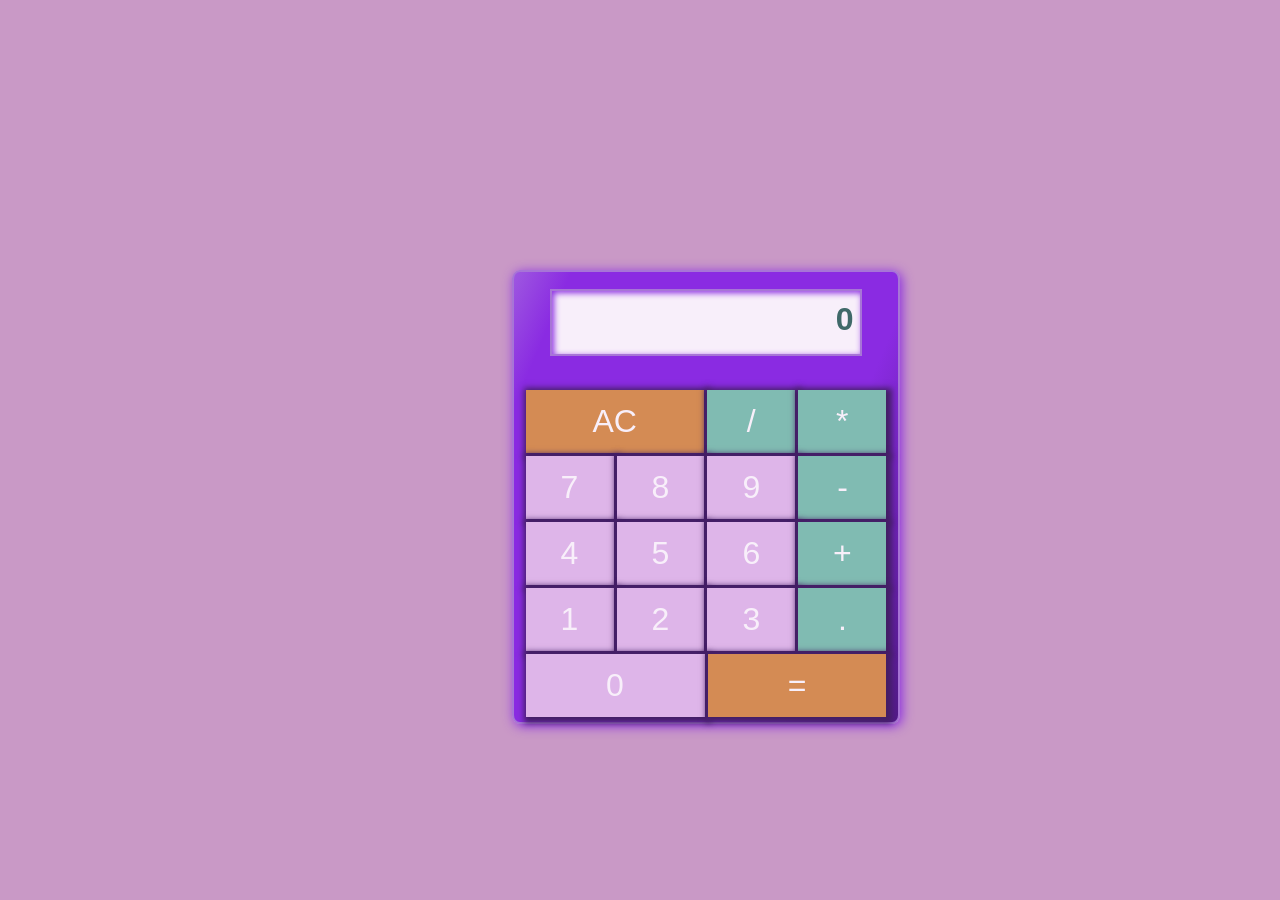
==== index.html @ 8cf29eae "Up one folder" ====
<!doctype html><html lang="en"><head><meta charset="utf-8"/><link rel="icon" href="/favicon.ico"/><meta name="viewport" content="width=device-width,initial-scale=1"/><meta name="theme-color" content="#000000"/><meta name="description" content="Calculator create-react-app"/><link rel="apple-touch-icon" href="/logo192.png"/><link rel="manifest" href="/manifest.json"/><title>Calculator</title><script defer="defer" src="/static/js/main.2e052784.js"></script><link href="/static/css/main.31b26df6.css" rel="stylesheet"></head><body><noscript>You need to enable JavaScript to run this app.</noscript><div id="root"></div><script src="https://cdn.freecodecamp.org/testable-projects-fcc/v1/bundle.js"></script></body></html>
---- static/css/main.31b26df6.css ----
body{-webkit-font-smoothing:antialiased;-moz-osx-font-smoothing:grayscale;font-family:-apple-system,BlinkMacSystemFont,Segoe UI,Roboto,Oxygen,Ubuntu,Cantarell,Fira Sans,Droid Sans,Helvetica Neue,sans-serif;margin:0}code{font-family:source-code-pro,Menlo,Monaco,Consolas,Courier New,monospace}.App{background-color:#c999c6;border:0;display:flex;flex-wrap:flex;height:100vh;margin:0;position:relative;width:100vw}.calculator{align-items:center;background-color:#8a2be2;background:linear-gradient(113deg,#9e58e0,#8a2be2 10%,#8a2be2 70%,#521988);border:2px solid #a775d6;border-radius:2%;box-shadow:2px 2px 12px #8a2be2;display:flex;flex-wrap:wrap;height:50%;justify-content:center;left:40%;max-height:600px;max-width:500px;position:absolute;top:30%;width:30%}.ViewResult{background-color:#f8effa;border:2px solid #a775d6;box-shadow:inset 2px 2px 6px 0 #8a2be2;color:#406969;display:flex;flex-direction:column;height:14%;justify-content:start;left:10%;margin:0;text-align:right;top:5%;width:80%}h2{font-size:2rem;margin:4px 6px 0 0}h2,p{padding:0}p{font-size:1rem;margin:6px 4px 0 0}.buttonContainer{display:flex;flex-wrap:wrap;gap:3px;height:70%;left:5%;margin:0;top:25%;width:94%}.Button{border:0;box-shadow:2px 2px 6px 4px #431f64;flex-grow:3;font-family:sans-serif;font-size:2rem;height:20%;margin:0;width:22%}.numberButton{background-color:#deb5e9}.numberButton,.otherButton{color:#f8effa;text-shadow:2px 2px 6px 0 #8a2be2}.otherButton{background-color:#80bbb2}.eraseButton{width:47%!important}.equalButton,.eraseButton{background-color:#d48b54;color:#f8effa;text-shadow:2px 2px 6px 0 #8a2be2}.Button:hover{border:2px solid #fff;color:#c786c4}.eraseButton:hover{border:2px solid red;color:red}
/*# sourceMappingURL=main.31b26df6.css.map*/
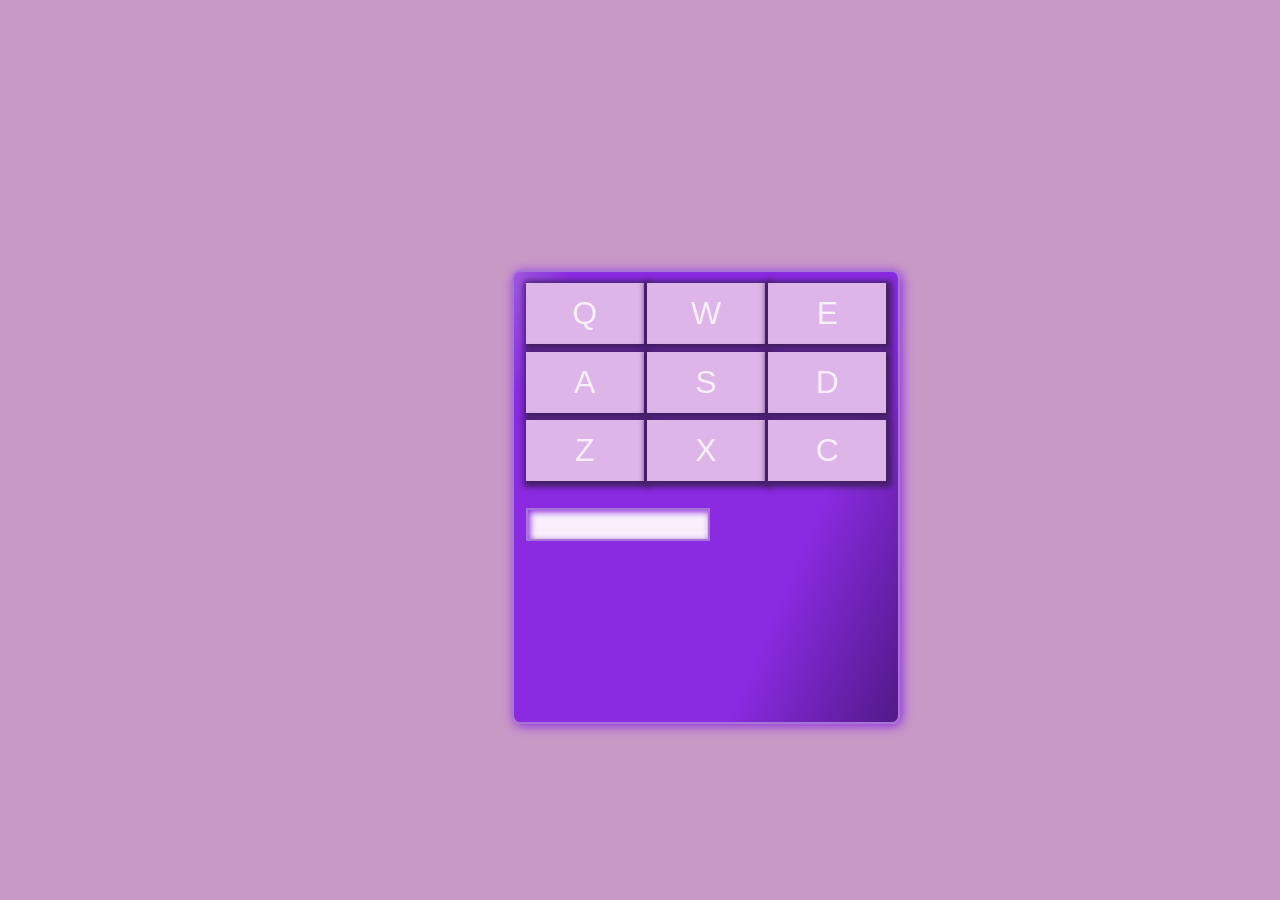
==== commit 4260ac71: "changed to drummachine" ====
--- a/index.html
+++ b/index.html
@@ -1 +1 @@
-<!doctype html><html lang="en"><head><meta charset="utf-8"/><link rel="icon" href="/favicon.ico"/><meta name="viewport" content="width=device-width,initial-scale=1"/><meta name="theme-color" content="#000000"/><meta name="description" content="Calculator create-react-app"/><link rel="apple-touch-icon" href="/logo192.png"/><link rel="manifest" href="/manifest.json"/><title>Calculator</title><script defer="defer" src="/static/js/main.2e052784.js"></script><link href="/static/css/main.31b26df6.css" rel="stylesheet"></head><body><noscript>You need to enable JavaScript to run this app.</noscript><div id="root"></div><script src="https://cdn.freecodecamp.org/testable-projects-fcc/v1/bundle.js"></script></body></html>+<!doctype html><html lang="en"><head><meta charset="utf-8"/><link rel="icon" href="/favicon.ico"/><meta name="viewport" content="width=device-width,initial-scale=1"/><meta name="theme-color" content="#000000"/><meta name="description" content="Calculator create-react-app"/><link rel="apple-touch-icon" href="/logo192.png"/><link rel="manifest" href="/manifest.json"/><title>Calculator</title><script defer="defer" src="/static/js/main.919c7c4d.js"></script><link href="/static/css/main.211625e2.css" rel="stylesheet"></head><body><noscript>You need to enable JavaScript to run this app.</noscript><div id="root"></div><script src="https://cdn.freecodecamp.org/testable-projects-fcc/v1/bundle.js"></script></body></html>
--- a/static/css/main.211625e2.css
+++ b/static/css/main.211625e2.css
@@ -0,0 +1,2 @@
+body{-webkit-font-smoothing:antialiased;-moz-osx-font-smoothing:grayscale;font-family:-apple-system,BlinkMacSystemFont,Segoe UI,Roboto,Oxygen,Ubuntu,Cantarell,Fira Sans,Droid Sans,Helvetica Neue,sans-serif;margin:0}code{font-family:source-code-pro,Menlo,Monaco,Consolas,Courier New,monospace}.App{background-color:#c999c6;border:0;display:flex;flex-wrap:flex;height:100vh;margin:0;position:relative;width:100vw}.drummain{align-items:center;background-color:#8a2be2;background:linear-gradient(113deg,#9e58e0,#8a2be2 10%,#8a2be2 70%,#521988);border:2px solid #a775d6;border-radius:2%;box-shadow:2px 2px 12px #8a2be2;display:flex;flex-wrap:wrap;height:50%;justify-content:center;left:40%;max-height:600px;max-width:500px;position:absolute;top:30%;width:30%}.display{background-color:#f8effa;border:2px solid #a775d6;box-shadow:inset 2px 2px 6px 0 #8a2be2;color:#406969;display:flex;flex-direction:column;height:14%;justify-content:start;left:10%;margin:0;text-align:right;top:5%;width:50%}h2{font-size:2rem;margin:4px 6px 0 0}h2,p{padding:0}p{font-size:1rem;margin:6px 4px 0 0}.buttonContainer{display:flex;flex-wrap:wrap;gap:3px;height:45%;margin:0;width:94%}.drum-pad{background-color:#deb5e9;border:0;box-shadow:2px 2px 6px 4px #431f64;flex-grow:3;font-family:sans-serif;font-size:2rem;height:30%;margin:0;width:30%}.drum-pad,.otherButton{color:#f8effa;text-shadow:2px 2px 6px 0 #8a2be2}.otherButton{background-color:#80bbb2}.eraseButton{width:47%!important}.equalButton,.eraseButton{background-color:#d48b54;color:#f8effa;text-shadow:2px 2px 6px 0 #8a2be2}.drum-pad:hover{border:2px solid #fff;color:#c786c4}.eraseButton:hover{border:2px solid red;color:red}
+/*# sourceMappingURL=main.211625e2.css.map*/
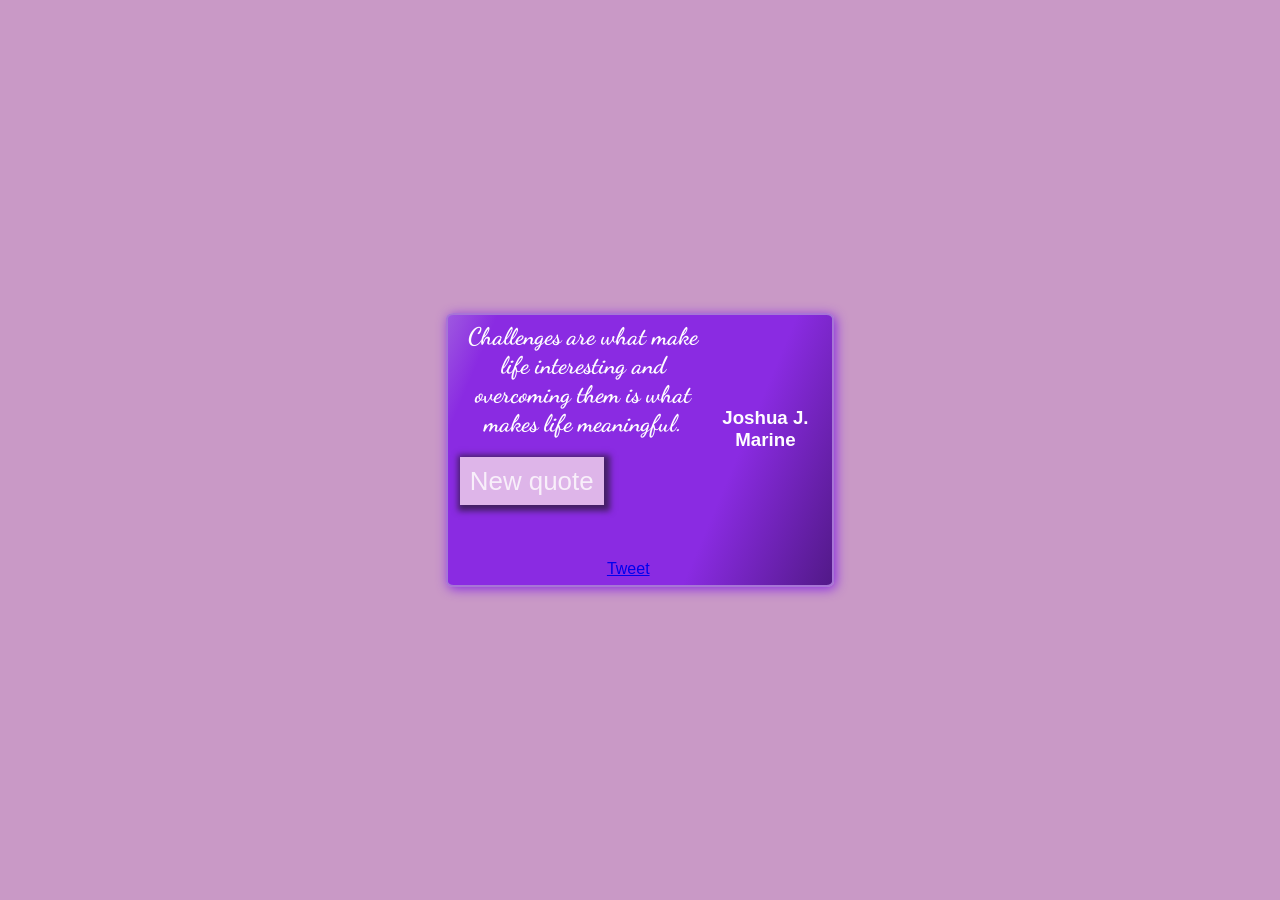
==== commit 5dfbdd5f: "changed to quotemachine" ====
--- a/index.html
+++ b/index.html
@@ -1 +1 @@
-<!doctype html><html lang="en"><head><meta charset="utf-8"/><link rel="icon" href="/favicon.ico"/><meta name="viewport" content="width=device-width,initial-scale=1"/><meta name="theme-color" content="#000000"/><meta name="description" content="Calculator create-react-app"/><link rel="apple-touch-icon" href="/logo192.png"/><link rel="manifest" href="/manifest.json"/><title>Calculator</title><script defer="defer" src="/static/js/main.919c7c4d.js"></script><link href="/static/css/main.211625e2.css" rel="stylesheet"></head><body><noscript>You need to enable JavaScript to run this app.</noscript><div id="root"></div><script src="https://cdn.freecodecamp.org/testable-projects-fcc/v1/bundle.js"></script></body></html>+<!doctype html><html lang="en"><head><meta charset="utf-8"/><link rel="icon" href="/favicon.ico"/><meta name="viewport" content="width=device-width,initial-scale=1"/><meta name="theme-color" content="#000000"/><meta name="description" content="Calculator create-react-app"/><link rel="apple-touch-icon" href="/logo192.png"/><link rel="manifest" href="/manifest.json"/><title>Calculator</title><script defer="defer" src="/static/js/main.d494745e.js"></script><link href="/static/css/main.2120047c.css" rel="stylesheet"></head><body><noscript>You need to enable JavaScript to run this app.</noscript><div id="root"></div><script src="https://cdn.freecodecamp.org/testable-projects-fcc/v1/bundle.js"></script></body></html>
--- a/static/css/main.2120047c.css
+++ b/static/css/main.2120047c.css
@@ -0,0 +1,2 @@
+@import url(https://fonts.googleapis.com/css2?family=Dancing+Script&display=swap);body{-webkit-font-smoothing:antialiased;-moz-osx-font-smoothing:grayscale;font-family:-apple-system,BlinkMacSystemFont,Segoe UI,Roboto,Oxygen,Ubuntu,Cantarell,Fira Sans,Droid Sans,Helvetica Neue,sans-serif;margin:0}code{font-family:source-code-pro,Menlo,Monaco,Consolas,Courier New,monospace}.App{background-color:#c999c6;border:0;flex-wrap:flex;height:100vh;margin:0;width:100vw}.App,.quote-box{align-items:center;display:flex;justify-content:center;position:relative}.quote-box{background-color:#8a2be2;background:linear-gradient(113deg,#9e58e0,#8a2be2 10%,#8a2be2 70%,#521988);border:2px solid #a775d6;border-radius:2%;box-shadow:2px 2px 12px #8a2be2;flex-wrap:wrap;height:30%;left:0;max-height:600px;max-width:500px;top:0;width:30%}.display{left:10%;margin:0;text-align:center;top:10%}.quote{color:#fefdff;font-family:Dancing Script,cursive;font-size:1.5rem;height:50%;margin:0;padding:0;text-shadow:2px 2px 6px 0 #8a2be2;width:90%}.author{align-self:flex-end;color:#fefdff;height:30%;width:40%}.buttonContainer{display:flex;gap:3px;height:45%;margin:0;width:94%}.button{background-color:#deb5e9;border:0;box-shadow:2px 2px 6px 4px #431f64;color:#f8effa;font-family:sans-serif;font-size:1.62rem;height:40%;margin:0;text-shadow:2px 2px 6px 0 #8a2be2;width:40%}.button:hover{border:2px solid #fff;color:#c786c4}#tweet-quote{align-self:flex-end}
+/*# sourceMappingURL=main.2120047c.css.map*/
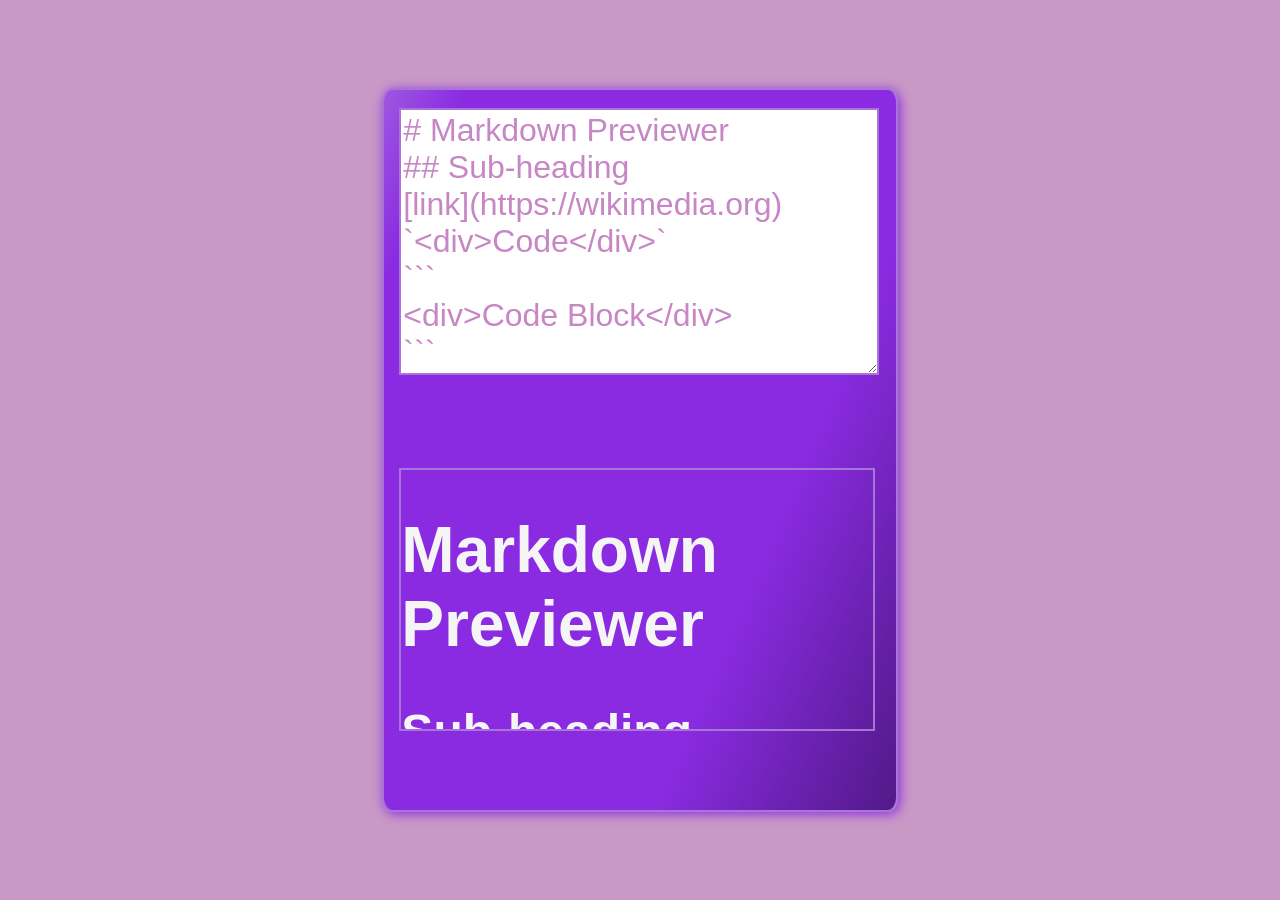
==== commit 374551d0: "commit markdown" ====
--- a/index.html
+++ b/index.html
@@ -1 +1 @@
-<!doctype html><html lang="en"><head><meta charset="utf-8"/><link rel="icon" href="/favicon.ico"/><meta name="viewport" content="width=device-width,initial-scale=1"/><meta name="theme-color" content="#000000"/><meta name="description" content="Calculator create-react-app"/><link rel="apple-touch-icon" href="/logo192.png"/><link rel="manifest" href="/manifest.json"/><title>Calculator</title><script defer="defer" src="/static/js/main.d494745e.js"></script><link href="/static/css/main.2120047c.css" rel="stylesheet"></head><body><noscript>You need to enable JavaScript to run this app.</noscript><div id="root"></div><script src="https://cdn.freecodecamp.org/testable-projects-fcc/v1/bundle.js"></script></body></html>+<!doctype html><html lang="en"><head><meta charset="utf-8"/><link rel="icon" href="/favicon.ico"/><meta name="viewport" content="width=device-width,initial-scale=1"/><meta name="theme-color" content="#000000"/><meta name="description" content="Calculator create-react-app"/><link rel="apple-touch-icon" href="/logo192.png"/><link rel="manifest" href="/manifest.json"/><title>Calculator</title><script defer="defer" src="/static/js/main.7f079409.js"></script><link href="/static/css/main.a2f92f46.css" rel="stylesheet"></head><body><noscript>You need to enable JavaScript to run this app.</noscript><div id="root"></div><script src="https://cdn.freecodecamp.org/testable-projects-fcc/v1/bundle.js"></script></body></html>
--- a/static/css/main.a2f92f46.css
+++ b/static/css/main.a2f92f46.css
@@ -0,0 +1,2 @@
+body{-webkit-font-smoothing:antialiased;-moz-osx-font-smoothing:grayscale;font-family:-apple-system,BlinkMacSystemFont,Segoe UI,Roboto,Oxygen,Ubuntu,Cantarell,Fira Sans,Droid Sans,Helvetica Neue,sans-serif;margin:0}code{font-family:source-code-pro,Menlo,Monaco,Consolas,Courier New,monospace}.App{background-color:#c999c6;border:0;flex-wrap:flex;height:100vh;margin:0;width:100vw}.App,.quote-box{align-items:center;display:flex;justify-content:center;position:relative}.quote-box{background-color:#8a2be2;background:linear-gradient(113deg,#9e58e0,#8a2be2 10%,#8a2be2 70%,#521988);border:2px solid #a775d6;border-radius:2%;box-shadow:2px 2px 12px #8a2be2;flex-wrap:wrap;height:80%;left:0;top:0;width:40%}.Container{display:flex;gap:3px;height:45%;margin:0;width:94%}.button{background-color:#deb5e9;border:0;box-shadow:2px 2px 6px 4px #431f64;color:#f8effa;font-family:sans-serif;font-size:1.62rem;height:40%;margin:0;text-shadow:2px 2px 6px 0 #8a2be2;width:40%}.button:hover{border:2px solid #fff;color:#c786c4}.text{border:2px solid #a775d6;font-family:sans-serif;font-size:2rem;height:80%;margin:0;overflow:auto;text-align:left;text-shadow:2px 2px 6px 0 #8a2be2;width:98%}.input{color:#c786c4}.output{color:#f5f5f5}
+/*# sourceMappingURL=main.a2f92f46.css.map*/
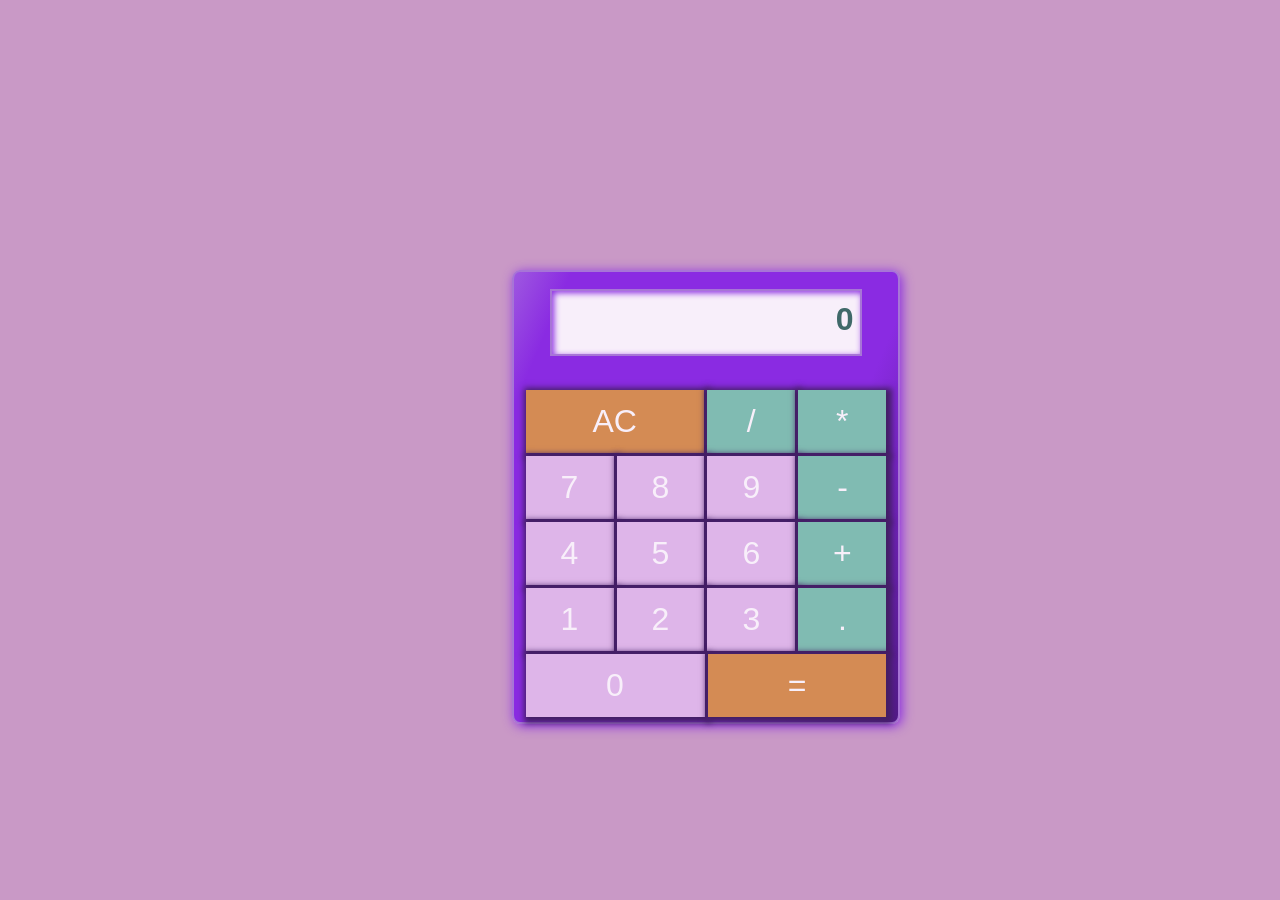
==== commit f5d4d652: "back to calculator" ====
--- a/index.html
+++ b/index.html
@@ -1 +1 @@
-<!doctype html><html lang="en"><head><meta charset="utf-8"/><link rel="icon" href="/favicon.ico"/><meta name="viewport" content="width=device-width,initial-scale=1"/><meta name="theme-color" content="#000000"/><meta name="description" content="Calculator create-react-app"/><link rel="apple-touch-icon" href="/logo192.png"/><link rel="manifest" href="/manifest.json"/><title>Calculator</title><script defer="defer" src="/static/js/main.7f079409.js"></script><link href="/static/css/main.a2f92f46.css" rel="stylesheet"></head><body><noscript>You need to enable JavaScript to run this app.</noscript><div id="root"></div><script src="https://cdn.freecodecamp.org/testable-projects-fcc/v1/bundle.js"></script></body></html>+<!doctype html><html lang="en"><head><meta charset="utf-8"/><link rel="icon" href="/favicon.ico"/><meta name="viewport" content="width=device-width,initial-scale=1"/><meta name="theme-color" content="#000000"/><meta name="description" content="Calculator create-react-app"/><link rel="apple-touch-icon" href="/logo192.png"/><link rel="manifest" href="/manifest.json"/><title>Calculator</title><script defer="defer" src="/static/js/main.2e052784.js"></script><link href="/static/css/main.31b26df6.css" rel="stylesheet"></head><body><noscript>You need to enable JavaScript to run this app.</noscript><div id="root"></div><script src="https://cdn.freecodecamp.org/testable-projects-fcc/v1/bundle.js"></script></body></html>
--- a/static/css/main.31b26df6.css
+++ b/static/css/main.31b26df6.css
@@ -0,0 +1,2 @@
+body{-webkit-font-smoothing:antialiased;-moz-osx-font-smoothing:grayscale;font-family:-apple-system,BlinkMacSystemFont,Segoe UI,Roboto,Oxygen,Ubuntu,Cantarell,Fira Sans,Droid Sans,Helvetica Neue,sans-serif;margin:0}code{font-family:source-code-pro,Menlo,Monaco,Consolas,Courier New,monospace}.App{background-color:#c999c6;border:0;display:flex;flex-wrap:flex;height:100vh;margin:0;position:relative;width:100vw}.calculator{align-items:center;background-color:#8a2be2;background:linear-gradient(113deg,#9e58e0,#8a2be2 10%,#8a2be2 70%,#521988);border:2px solid #a775d6;border-radius:2%;box-shadow:2px 2px 12px #8a2be2;display:flex;flex-wrap:wrap;height:50%;justify-content:center;left:40%;max-height:600px;max-width:500px;position:absolute;top:30%;width:30%}.ViewResult{background-color:#f8effa;border:2px solid #a775d6;box-shadow:inset 2px 2px 6px 0 #8a2be2;color:#406969;display:flex;flex-direction:column;height:14%;justify-content:start;left:10%;margin:0;text-align:right;top:5%;width:80%}h2{font-size:2rem;margin:4px 6px 0 0}h2,p{padding:0}p{font-size:1rem;margin:6px 4px 0 0}.buttonContainer{display:flex;flex-wrap:wrap;gap:3px;height:70%;left:5%;margin:0;top:25%;width:94%}.Button{border:0;box-shadow:2px 2px 6px 4px #431f64;flex-grow:3;font-family:sans-serif;font-size:2rem;height:20%;margin:0;width:22%}.numberButton{background-color:#deb5e9}.numberButton,.otherButton{color:#f8effa;text-shadow:2px 2px 6px 0 #8a2be2}.otherButton{background-color:#80bbb2}.eraseButton{width:47%!important}.equalButton,.eraseButton{background-color:#d48b54;color:#f8effa;text-shadow:2px 2px 6px 0 #8a2be2}.Button:hover{border:2px solid #fff;color:#c786c4}.eraseButton:hover{border:2px solid red;color:red}
+/*# sourceMappingURL=main.31b26df6.css.map*/
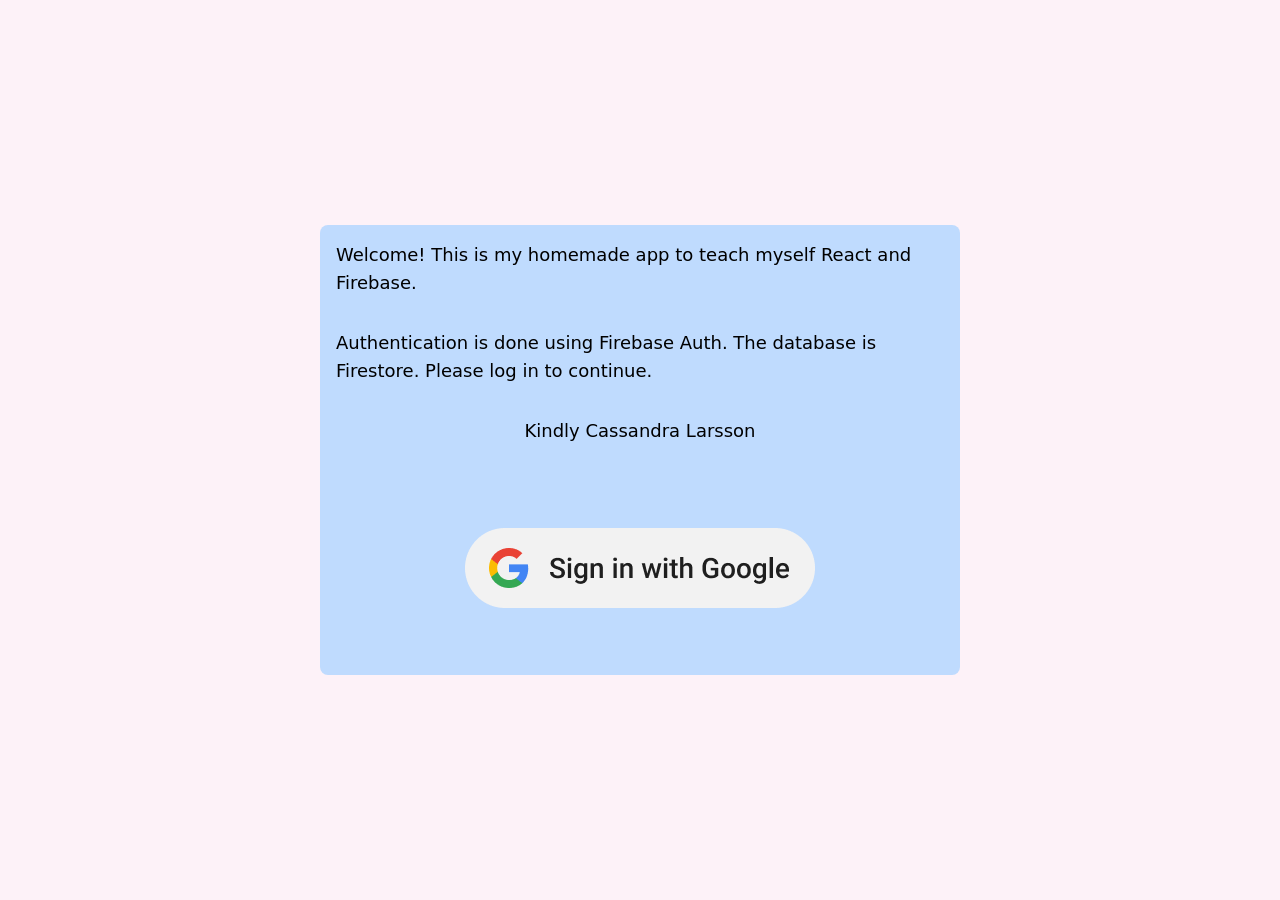
==== commit b99794e9: "changed to chat app" ====
--- a/index.html
+++ b/index.html
@@ -1 +1,13 @@
-<!doctype html><html lang="en"><head><meta charset="utf-8"/><link rel="icon" href="/favicon.ico"/><meta name="viewport" content="width=device-width,initial-scale=1"/><meta name="theme-color" content="#000000"/><meta name="description" content="Calculator create-react-app"/><link rel="apple-touch-icon" href="/logo192.png"/><link rel="manifest" href="/manifest.json"/><title>Calculator</title><script defer="defer" src="/static/js/main.2e052784.js"></script><link href="/static/css/main.31b26df6.css" rel="stylesheet"></head><body><noscript>You need to enable JavaScript to run this app.</noscript><div id="root"></div><script src="https://cdn.freecodecamp.org/testable-projects-fcc/v1/bundle.js"></script></body></html>+<!doctype html>
+<html lang="en">
+  <head>
+    <meta charset="UTF-8" />
+    <meta name="viewport" content="width=device-width, initial-scale=1.0" />
+    <title>Chat by Cassandra Larsson</title>
+    <script type="module" crossorigin src="/assets/index-d41pRJkW.js"></script>
+    <link rel="stylesheet" crossorigin href="/assets/index-nRQUeYrn.css">
+  </head>
+  <body>
+    <div id="root"></div>
+  </body>
+</html>
--- a/assets/index-nRQUeYrn.css
+++ b/assets/index-nRQUeYrn.css
@@ -0,0 +1 @@
+*,:before,:after{box-sizing:border-box;border-width:0;border-style:solid;border-color:#e5e7eb}:before,:after{--tw-content: ""}html,:host{line-height:1.5;-webkit-text-size-adjust:100%;-moz-tab-size:4;tab-size:4;font-family:ui-sans-serif,system-ui,sans-serif,"Apple Color Emoji","Segoe UI Emoji",Segoe UI Symbol,"Noto Color Emoji";font-feature-settings:normal;font-variation-settings:normal;-webkit-tap-highlight-color:transparent}body{margin:0;line-height:inherit}hr{height:0;color:inherit;border-top-width:1px}abbr:where([title]){text-decoration:underline dotted}h1,h2,h3,h4,h5,h6{font-size:inherit;font-weight:inherit}a{color:inherit;text-decoration:inherit}b,strong{font-weight:bolder}code,kbd,samp,pre{font-family:ui-monospace,SFMono-Regular,Menlo,Monaco,Consolas,Liberation Mono,Courier New,monospace;font-feature-settings:normal;font-variation-settings:normal;font-size:1em}small{font-size:80%}sub,sup{font-size:75%;line-height:0;position:relative;vertical-align:baseline}sub{bottom:-.25em}sup{top:-.5em}table{text-indent:0;border-color:inherit;border-collapse:collapse}button,input,optgroup,select,textarea{font-family:inherit;font-feature-settings:inherit;font-variation-settings:inherit;font-size:100%;font-weight:inherit;line-height:inherit;color:inherit;margin:0;padding:0}button,select{text-transform:none}button,[type=button],[type=reset],[type=submit]{-webkit-appearance:button;background-color:transparent;background-image:none}:-moz-focusring{outline:auto}:-moz-ui-invalid{box-shadow:none}progress{vertical-align:baseline}::-webkit-inner-spin-button,::-webkit-outer-spin-button{height:auto}[type=search]{-webkit-appearance:textfield;outline-offset:-2px}::-webkit-search-decoration{-webkit-appearance:none}::-webkit-file-upload-button{-webkit-appearance:button;font:inherit}summary{display:list-item}blockquote,dl,dd,h1,h2,h3,h4,h5,h6,hr,figure,p,pre{margin:0}fieldset{margin:0;padding:0}legend{padding:0}ol,ul,menu{list-style:none;margin:0;padding:0}dialog{padding:0}textarea{resize:vertical}input::placeholder,textarea::placeholder{opacity:1;color:#9ca3af}button,[role=button]{cursor:pointer}:disabled{cursor:default}img,svg,video,canvas,audio,iframe,embed,object{display:block;vertical-align:middle}img,video{max-width:100%;height:auto}[hidden]{display:none}*,:before,:after{--tw-border-spacing-x: 0;--tw-border-spacing-y: 0;--tw-translate-x: 0;--tw-translate-y: 0;--tw-rotate: 0;--tw-skew-x: 0;--tw-skew-y: 0;--tw-scale-x: 1;--tw-scale-y: 1;--tw-pan-x: ;--tw-pan-y: ;--tw-pinch-zoom: ;--tw-scroll-snap-strictness: proximity;--tw-gradient-from-position: ;--tw-gradient-via-position: ;--tw-gradient-to-position: ;--tw-ordinal: ;--tw-slashed-zero: ;--tw-numeric-figure: ;--tw-numeric-spacing: ;--tw-numeric-fraction: ;--tw-ring-inset: ;--tw-ring-offset-width: 0px;--tw-ring-offset-color: #fff;--tw-ring-color: rgb(59 130 246 / .5);--tw-ring-offset-shadow: 0 0 #0000;--tw-ring-shadow: 0 0 #0000;--tw-shadow: 0 0 #0000;--tw-shadow-colored: 0 0 #0000;--tw-blur: ;--tw-brightness: ;--tw-contrast: ;--tw-grayscale: ;--tw-hue-rotate: ;--tw-invert: ;--tw-saturate: ;--tw-sepia: ;--tw-drop-shadow: ;--tw-backdrop-blur: ;--tw-backdrop-brightness: ;--tw-backdrop-contrast: ;--tw-backdrop-grayscale: ;--tw-backdrop-hue-rotate: ;--tw-backdrop-invert: ;--tw-backdrop-opacity: ;--tw-backdrop-saturate: ;--tw-backdrop-sepia: }::backdrop{--tw-border-spacing-x: 0;--tw-border-spacing-y: 0;--tw-translate-x: 0;--tw-translate-y: 0;--tw-rotate: 0;--tw-skew-x: 0;--tw-skew-y: 0;--tw-scale-x: 1;--tw-scale-y: 1;--tw-pan-x: ;--tw-pan-y: ;--tw-pinch-zoom: ;--tw-scroll-snap-strictness: proximity;--tw-gradient-from-position: ;--tw-gradient-via-position: ;--tw-gradient-to-position: ;--tw-ordinal: ;--tw-slashed-zero: ;--tw-numeric-figure: ;--tw-numeric-spacing: ;--tw-numeric-fraction: ;--tw-ring-inset: ;--tw-ring-offset-width: 0px;--tw-ring-offset-color: #fff;--tw-ring-color: rgb(59 130 246 / .5);--tw-ring-offset-shadow: 0 0 #0000;--tw-ring-shadow: 0 0 #0000;--tw-shadow: 0 0 #0000;--tw-shadow-colored: 0 0 #0000;--tw-blur: ;--tw-brightness: ;--tw-contrast: ;--tw-grayscale: ;--tw-hue-rotate: ;--tw-invert: ;--tw-saturate: ;--tw-sepia: ;--tw-drop-shadow: ;--tw-backdrop-blur: ;--tw-backdrop-brightness: ;--tw-backdrop-contrast: ;--tw-backdrop-grayscale: ;--tw-backdrop-hue-rotate: ;--tw-backdrop-invert: ;--tw-backdrop-opacity: ;--tw-backdrop-saturate: ;--tw-backdrop-sepia: }.fixed{position:fixed}.sticky{position:sticky}.left-1\/4{left:25%}.top-0{top:0}.top-1\/4{top:25%}.top-16{top:4rem}.m-4{margin:1rem}.m-6{margin:1.5rem}.m-auto{margin:auto}.mb-2{margin-bottom:.5rem}.mb-auto{margin-bottom:auto}.ml-4{margin-left:1rem}.ml-auto{margin-left:auto}.mr-8{margin-right:2rem}.mr-auto{margin-right:auto}.mt-14{margin-top:3.5rem}.mt-2{margin-top:.5rem}.flex{display:flex}.h-1\/2{height:50%}.h-20{height:5rem}.h-5\/6{height:83.333333%}.h-\[calc\(100dvh-100px\)\]{height:calc(100dvh - 100px)}.h-dvh{height:100dvh}.h-full{height:100%}.w-1\/2{width:50%}.w-full{width:100%}.w-screen{width:100vw}.min-w-96{min-width:24rem}.max-w-\[70\%\]{max-width:70%}.flex-row{flex-direction:row}.flex-col{flex-direction:column}.items-center{align-items:center}.justify-center{justify-content:center}.overflow-hidden{overflow:hidden}.overflow-y-auto{overflow-y:auto}.break-words{overflow-wrap:break-word}.rounded-full{border-radius:9999px}.rounded-lg{border-radius:.5rem}.rounded-l-lg{border-top-left-radius:.5rem;border-bottom-left-radius:.5rem}.rounded-r-lg{border-top-right-radius:.5rem;border-bottom-right-radius:.5rem}.border-2{border-width:2px}.bg-blue-200{--tw-bg-opacity: 1;background-color:rgb(191 219 254 / var(--tw-bg-opacity))}.bg-green-100{--tw-bg-opacity: 1;background-color:rgb(220 252 231 / var(--tw-bg-opacity))}.bg-green-50{--tw-bg-opacity: 1;background-color:rgb(240 253 244 / var(--tw-bg-opacity))}.bg-pink-50{--tw-bg-opacity: 1;background-color:rgb(253 242 248 / var(--tw-bg-opacity))}.bg-purple-400{--tw-bg-opacity: 1;background-color:rgb(192 132 252 / var(--tw-bg-opacity))}.bg-purple-50{--tw-bg-opacity: 1;background-color:rgb(250 245 255 / var(--tw-bg-opacity))}.bg-red-100{--tw-bg-opacity: 1;background-color:rgb(254 226 226 / var(--tw-bg-opacity))}.bg-red-50{--tw-bg-opacity: 1;background-color:rgb(254 242 242 / var(--tw-bg-opacity))}.bg-white{--tw-bg-opacity: 1;background-color:rgb(255 255 255 / var(--tw-bg-opacity))}.bg-opacity-0{--tw-bg-opacity: 0}.p-2{padding:.5rem}.p-4{padding:1rem}.pl-2{padding-left:.5rem}.text-center{text-align:center}.align-baseline{vertical-align:baseline}.align-middle{vertical-align:middle}.font-sans{font-family:ui-sans-serif,system-ui,sans-serif,"Apple Color Emoji","Segoe UI Emoji",Segoe UI Symbol,"Noto Color Emoji"}.text-lg{font-size:1.125rem;line-height:1.75rem}.font-bold{font-weight:700}.shadow-md{--tw-shadow: 0 4px 6px -1px rgb(0 0 0 / .1), 0 2px 4px -2px rgb(0 0 0 / .1);--tw-shadow-colored: 0 4px 6px -1px var(--tw-shadow-color), 0 2px 4px -2px var(--tw-shadow-color);box-shadow:var(--tw-ring-offset-shadow, 0 0 #0000),var(--tw-ring-shadow, 0 0 #0000),var(--tw-shadow)}.backdrop-blur-md{--tw-backdrop-blur: blur(12px);-webkit-backdrop-filter:var(--tw-backdrop-blur) var(--tw-backdrop-brightness) var(--tw-backdrop-contrast) var(--tw-backdrop-grayscale) var(--tw-backdrop-hue-rotate) var(--tw-backdrop-invert) var(--tw-backdrop-opacity) var(--tw-backdrop-saturate) var(--tw-backdrop-sepia);backdrop-filter:var(--tw-backdrop-blur) var(--tw-backdrop-brightness) var(--tw-backdrop-contrast) var(--tw-backdrop-grayscale) var(--tw-backdrop-hue-rotate) var(--tw-backdrop-invert) var(--tw-backdrop-opacity) var(--tw-backdrop-saturate) var(--tw-backdrop-sepia)}.backdrop-filter{-webkit-backdrop-filter:var(--tw-backdrop-blur) var(--tw-backdrop-brightness) var(--tw-backdrop-contrast) var(--tw-backdrop-grayscale) var(--tw-backdrop-hue-rotate) var(--tw-backdrop-invert) var(--tw-backdrop-opacity) var(--tw-backdrop-saturate) var(--tw-backdrop-sepia);backdrop-filter:var(--tw-backdrop-blur) var(--tw-backdrop-brightness) var(--tw-backdrop-contrast) var(--tw-backdrop-grayscale) var(--tw-backdrop-hue-rotate) var(--tw-backdrop-invert) var(--tw-backdrop-opacity) var(--tw-backdrop-saturate) var(--tw-backdrop-sepia)}.hover\:bg-green-100:hover{--tw-bg-opacity: 1;background-color:rgb(220 252 231 / var(--tw-bg-opacity))}.hover\:bg-green-500:hover{--tw-bg-opacity: 1;background-color:rgb(34 197 94 / var(--tw-bg-opacity))}.hover\:bg-pink-50:hover{--tw-bg-opacity: 1;background-color:rgb(253 242 248 / var(--tw-bg-opacity))}.hover\:bg-red-400:hover{--tw-bg-opacity: 1;background-color:rgb(248 113 113 / var(--tw-bg-opacity))}.hover\:bg-red-500:hover{--tw-bg-opacity: 1;background-color:rgb(239 68 68 / var(--tw-bg-opacity))}.hover\:text-white:hover{--tw-text-opacity: 1;color:rgb(255 255 255 / var(--tw-text-opacity))}
